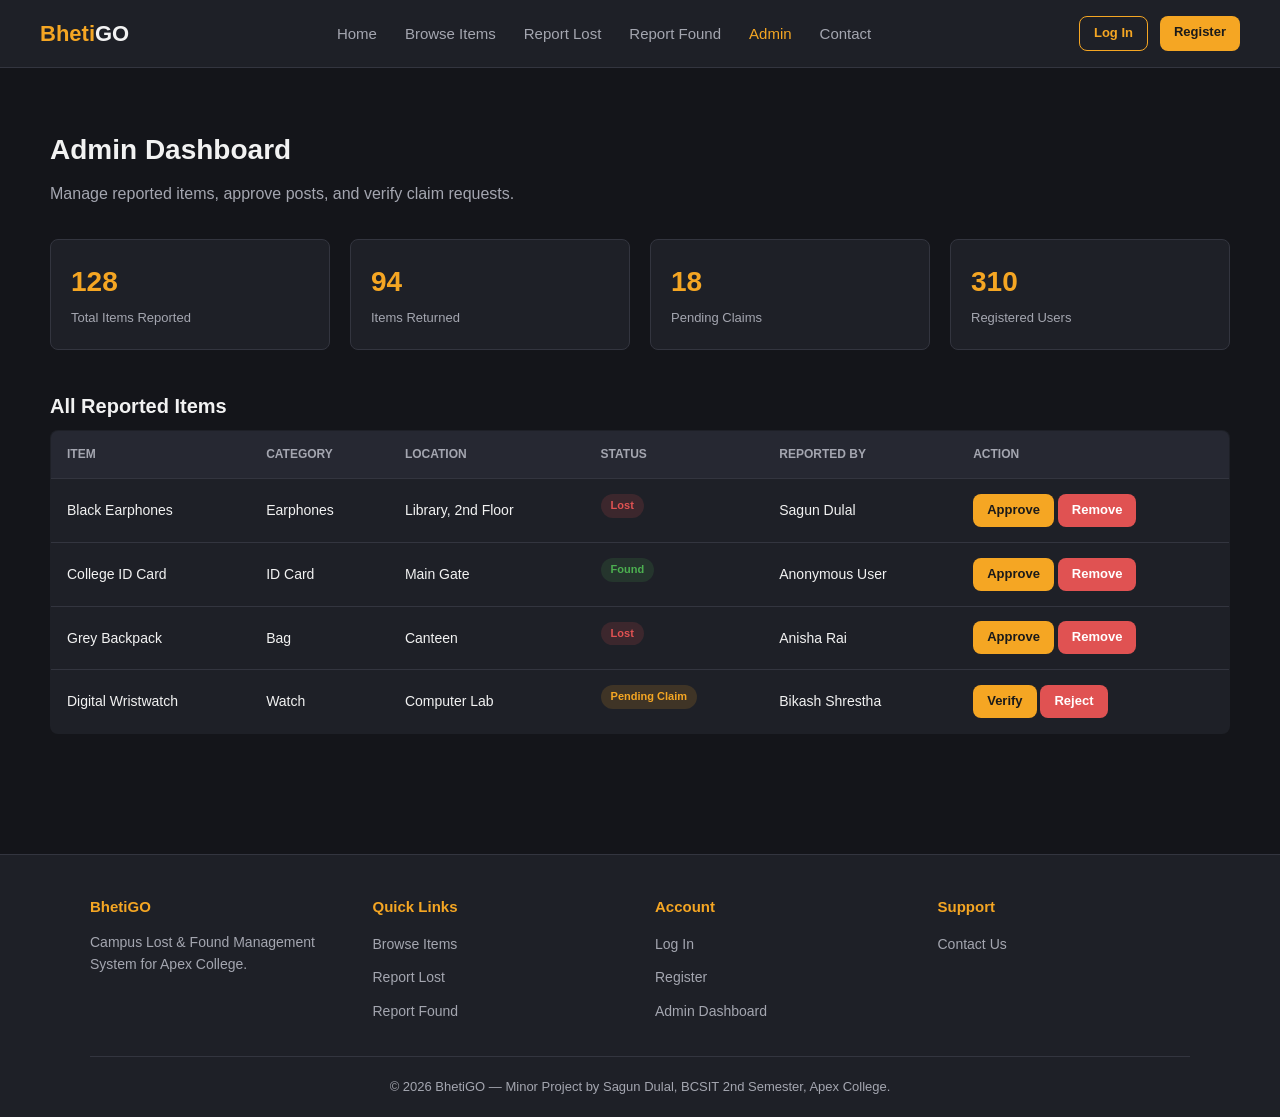
==== admin.html @ 86a91bb5 "Separated project into multiple HTML pages" ====
<!DOCTYPE html>
<html lang="en">
<head>
  <meta charset="UTF-8">
  <title>Admin Dashboard | BhetiGO</title>
  <meta name="viewport" content="width=device-width, initial-scale=1.0">
  <link rel="stylesheet" href="style.css">
  <meta name="author" content="Sagun Dulal">
</head>
<body>

  <nav class="navbar">
    <div class="logo">Bheti<span>GO</span></div>
    <ul class="nav-links">
      <li><a href="index.html" class="nav-link">Home</a></li>
      <li><a href="browse.html" class="nav-link">Browse Items</a></li>
      <li><a href="report-lost.html" class="nav-link">Report Lost</a></li>
      <li><a href="report-found.html" class="nav-link">Report Found</a></li>
      <li><a href="admin.html" class="nav-link active">Admin</a></li>
      <li><a href="contact.html" class="nav-link">Contact</a></li>
    </ul>
    <div class="nav-buttons">
      <a href="login.html" class="btn btn-outline btn-small">Log In</a>
      <a href="login.html" class="btn btn-primary btn-small">Register</a>
    </div>
  </nav>

  <section id="admin" class="page active">
    <div class="section container">
      <h2 class="section-title">Admin Dashboard</h2>
      <p class="section-subtitle">Manage reported items, approve posts, and verify claim requests.</p>

      <div class="summary-row">
        <div class="summary-card">
          <h2>128</h2>
          <p>Total Items Reported</p>
        </div>
        <div class="summary-card">
          <h2>94</h2>
          <p>Items Returned</p>
        </div>
        <div class="summary-card">
          <h2>18</h2>
          <p>Pending Claims</p>
        </div>
        <div class="summary-card">
          <h2>310</h2>
          <p>Registered Users</p>
        </div>
      </div>

      <h2 class="section-title" style="font-size:20px;">All Reported Items</h2>
      <table class="data-table">
        <thead>
          <tr>
            <th>Item</th>
            <th>Category</th>
            <th>Location</th>
            <th>Status</th>
            <th>Reported By</th>
            <th>Action</th>
          </tr>
        </thead>
        <tbody>
          <tr>
            <td>Black Earphones</td>
            <td>Earphones</td>
            <td>Library, 2nd Floor</td>
            <td><span class="tag tag-lost">Lost</span></td>
            <td>Sagun Dulal</td>
            <td>
              <a href="#" class="btn btn-primary btn-small">Approve</a>
              <a href="#" class="btn btn-danger btn-small">Remove</a>
            </td>
          </tr>
          <tr>
            <td>College ID Card</td>
            <td>ID Card</td>
            <td>Main Gate</td>
            <td><span class="tag tag-found">Found</span></td>
            <td>Anonymous User</td>
            <td>
              <a href="#" class="btn btn-primary btn-small">Approve</a>
              <a href="#" class="btn btn-danger btn-small">Remove</a>
            </td>
          </tr>
          <tr>
            <td>Grey Backpack</td>
            <td>Bag</td>
            <td>Canteen</td>
            <td><span class="tag tag-lost">Lost</span></td>
            <td>Anisha Rai</td>
            <td>
              <a href="#" class="btn btn-primary btn-small">Approve</a>
              <a href="#" class="btn btn-danger btn-small">Remove</a>
            </td>
          </tr>
          <tr>
            <td>Digital Wristwatch</td>
            <td>Watch</td>
            <td>Computer Lab</td>
            <td><span class="tag tag-pending">Pending Claim</span></td>
            <td>Bikash Shrestha</td>
            <td>
              <a href="#" class="btn btn-primary btn-small">Verify</a>
              <a href="#" class="btn btn-danger btn-small">Reject</a>
            </td>
          </tr>
        </tbody>
      </table>
    </div>
  </section>

  <footer class="footer">
    <div class="container">
      <div class="footer-grid">
        <div>
          <h4>BhetiGO</h4>
          <p style="color:#a4a6b0; font-size:14px;">Campus Lost &amp; Found Management System for Apex College.</p>
        </div>
        <div>
          <h4>Quick Links</h4>
          <ul>
            <li><a href="browse.html">Browse Items</a></li>
            <li><a href="report-lost.html">Report Lost</a></li>
            <li><a href="report-found.html">Report Found</a></li>
          </ul>
        </div>
        <div>
          <h4>Account</h4>
          <ul>
            <li><a href="login.html">Log In</a></li>
            <li><a href="login.html">Register</a></li>
            <li><a href="admin.html">Admin Dashboard</a></li>
          </ul>
        </div>
        <div>
          <h4>Support</h4>
          <ul>
            <li><a href="contact.html">Contact Us</a></li>
          </ul>
        </div>
      </div>
      <div class="footer-bottom">
        &copy; 2026 BhetiGO — Minor Project by Sagun Dulal, BCSIT 2nd Semester, Apex College.
      </div>
    </div>
  </footer>

<script src="script.js"></script>
</body>
</html>
---- style.css ----
/* =======================================================
   BhetiGO - Campus Lost & Found Management System
   Shared Stylesheet
   ======================================================= */

/* ---------- Reset ---------- */
* {
  margin: 0;
  padding: 0;
  box-sizing: border-box;
}

/* ---------- Theme Variables ---------- */
:root {
  --bg-main: #14151a;
  --bg-card: #1e2027;
  --bg-card-hover: #262832;
  --border-color: #33353f;
  --text-main: #f2f2f2;
  --text-muted: #a4a6b0;
  --amber: #f5a623;
  --amber-dark: #c9840f;
  --green: #4caf50;
  --red: #e05252;
  --radius: 8px;
}

body {
  font-family: 'Segoe UI', Arial, sans-serif;
  background-color: var(--bg-main);
  color: var(--text-main);
  line-height: 1.6;
}

a {
  text-decoration: none;
  color: inherit;
}

ul {
  list-style: none;
}

img {
  max-width: 100%;
  display: block;
}

/* ---------- Navbar ---------- */
.navbar {
  display: flex;
  justify-content: space-between;
  align-items: center;
  padding: 16px 40px;
  background-color: var(--bg-card);
  border-bottom: 1px solid var(--border-color);
  position: sticky;
  top: 0;
  z-index: 100;
}

.navbar .logo {
  font-size: 22px;
  font-weight: bold;
  color: var(--amber);
}

.navbar .logo span {
  color: var(--text-main);
}

.nav-links {
  display: flex;
  gap: 28px;
}

.nav-links li a {
  color: var(--text-muted);
  font-size: 15px;
  transition: color 0.2s;
}

.nav-links li a:hover,
.nav-links li a.active {
  color: var(--amber);
}

.nav-buttons {
  display: flex;
  gap: 12px;
}

/* ---------- Buttons ---------- */
.btn {
  display: inline-block;
  padding: 10px 20px;
  border-radius: var(--radius);
  border: none;
  font-size: 14px;
  cursor: pointer;
  font-weight: 600;
  transition: background-color 0.2s, transform 0.1s;
}

.btn:active {
  transform: scale(0.97);
}

.btn-primary {
  background-color: var(--amber);
  color: #1a1a1a;
}

.btn-primary:hover {
  background-color: var(--amber-dark);
}

.btn-outline {
  background-color: transparent;
  border: 1px solid var(--amber);
  color: var(--amber);
}

.btn-outline:hover {
  background-color: var(--amber);
  color: #1a1a1a;
}

.btn-small {
  padding: 6px 14px;
  font-size: 13px;
}

.btn-danger {
  background-color: var(--red);
  color: #fff;
}

.btn-danger:hover {
  background-color: #b83b3b;
}

/* ---------- Layout Helpers ---------- */
.container {
  max-width: 1180px;
  margin: 0 auto;
  padding: 0 40px;
}

.section {
  padding: 60px 0;
}

.section-title {
  font-size: 28px;
  margin-bottom: 8px;
}

.section-subtitle {
  color: var(--text-muted);
  margin-bottom: 32px;
}

/* ---------- Hero ---------- */
.hero {
  position: relative;
  text-align: center;
  padding: 80px 20px 60px;
  background: linear-gradient(180deg, var(--bg-card) 0%, var(--bg-main) 100%);
  border-bottom: 1px solid var(--border-color);
}
.hero-corner-logo {
  position: absolute;
  top: 20px;
  right: 20px;
}

.hero-corner-logo img {
  width: 320px;
  height: auto;
  border-radius: 10px;
  box-shadow: 0 4px 15px rgba(0,0,0,0.3);
}

.hero h1 {
  font-size: 40px;
  margin-bottom: 16px;
}

.hero h1 span {
  color: var(--amber);
}

.hero p {
  color: var(--text-muted);
  max-width: 560px;
  margin: 0 auto 28px;
}

.hero-buttons {
  display: flex;
  justify-content: center;
  gap: 16px;
}

/* ---------- Stats Row ---------- */
.stats-row {
  display: flex;
  justify-content: center;
  gap: 60px;
  margin-top: 50px;
  flex-wrap: wrap;
}

.stat-box {
  text-align: center;
}

.stat-box h2 {
  color: var(--amber);
  font-size: 30px;
}

.stat-box p {
  color: var(--text-muted);
  font-size: 14px;
}

/* ---------- Card Grid ---------- */
.card-grid {
  display: grid;
  grid-template-columns: repeat(auto-fit, minmax(240px, 1fr));
  gap: 24px;
}

.item-card {
  background-color: var(--bg-card);
  border: 1px solid var(--border-color);
  border-radius: var(--radius);
  overflow: hidden;
  transition: transform 0.15s, background-color 0.15s;
}

.item-card:hover {
  background-color: var(--bg-card-hover);
  transform: translateY(-4px);
}

.item-thumb {
  height: 130px;
  display: flex;
  align-items: center;
  justify-content: center;
  font-size: 48px;
  background-color: #262832;
  border-bottom: 1px solid var(--border-color);
}

.item-body {
  padding: 16px;
}

.item-body h3 {
  font-size: 16px;
  margin-bottom: 6px;
}

.item-body p {
  font-size: 13px;
  color: var(--text-muted);
  margin-bottom: 10px;
}

.tag {
  display: inline-block;
  font-size: 11px;
  padding: 3px 10px;
  border-radius: 20px;
  font-weight: 600;
  margin-bottom: 10px;
}

.tag-lost {
  background-color: rgba(224, 82, 82, 0.15);
  color: var(--red);
}

.tag-found {
  background-color: rgba(76, 175, 80, 0.15);
  color: var(--green);
}

.tag-pending {
  background-color: rgba(245, 166, 35, 0.15);
  color: var(--amber);
}

.item-footer {
  display: flex;
  justify-content: space-between;
  align-items: center;
}

/* ---------- Forms ---------- */
.form-wrapper {
  max-width: 520px;
  margin: 0 auto;
  background-color: var(--bg-card);
  border: 1px solid var(--border-color);
  border-radius: var(--radius);
  padding: 32px;
}

.form-group {
  margin-bottom: 18px;
}

.form-group label {
  display: block;
  font-size: 14px;
  margin-bottom: 6px;
  color: var(--text-muted);
}

.form-group input,
.form-group select,
.form-group textarea {
  width: 100%;
  padding: 10px 12px;
  border-radius: var(--radius);
  border: 1px solid var(--border-color);
  background-color: var(--bg-main);
  color: var(--text-main);
  font-size: 14px;
}

.form-group input:focus,
.form-group select:focus,
.form-group textarea:focus {
  outline: none;
  border-color: var(--amber);
}

.form-row {
  display: flex;
  gap: 16px;
}

.form-row .form-group {
  flex: 1;
}

.form-note {
  font-size: 13px;
  color: var(--text-muted);
  margin-top: 14px;
  text-align: center;
}

.form-note a {
  color: var(--amber);
}

/* ---------- Tabs (Login/Register) ---------- */
.tab-buttons {
  display: flex;
  margin-bottom: 24px;
  border-bottom: 1px solid var(--border-color);
}

.tab-buttons button {
  flex: 1;
  padding: 12px;
  background: none;
  border: none;
  color: var(--text-muted);
  font-size: 15px;
  cursor: pointer;
  border-bottom: 2px solid transparent;
}

.tab-buttons button.active {
  color: var(--amber);
  border-bottom: 2px solid var(--amber);
}

.tab-content {
  display: none;
}

.tab-content.active {
  display: block;
}

/* ---------- Filter Bar ---------- */
.filter-bar {
  display: flex;
  gap: 14px;
  margin-bottom: 30px;
  flex-wrap: wrap;
}

.filter-bar input,
.filter-bar select {
  padding: 10px 12px;
  border-radius: var(--radius);
  border: 1px solid var(--border-color);
  background-color: var(--bg-card);
  color: var(--text-main);
}

.filter-bar input {
  flex: 1;
  min-width: 200px;
}

/* ---------- Item Details Page ---------- */
.details-wrapper {
  display: grid;
  grid-template-columns: 1fr 1fr;
  gap: 40px;
}

.details-image {
  height: 320px;
  background-color: var(--bg-card);
  border: 1px solid var(--border-color);
  border-radius: var(--radius);
  display: flex;
  align-items: center;
  justify-content: center;
  font-size: 90px;
}

.details-info h1 {
  font-size: 26px;
  margin-bottom: 10px;
}

.details-list {
  margin: 20px 0;
}

.details-list li {
  display: flex;
  justify-content: space-between;
  padding: 10px 0;
  border-bottom: 1px solid var(--border-color);
  font-size: 14px;
}

.details-list li span:first-child {
  color: var(--text-muted);
}

/* ---------- Table (Admin Dashboard) ---------- */
.data-table {
  width: 100%;
  border-collapse: collapse;
  background-color: var(--bg-card);
  border: 1px solid var(--border-color);
  border-radius: var(--radius);
  overflow: hidden;
}

.data-table th,
.data-table td {
  padding: 14px 16px;
  text-align: left;
  font-size: 14px;
  border-bottom: 1px solid var(--border-color);
}

.data-table th {
  background-color: #262832;
  color: var(--text-muted);
  text-transform: uppercase;
  font-size: 12px;
}

.data-table tr:last-child td {
  border-bottom: none;
}

/* ---------- Dashboard Summary Cards ---------- */
.summary-row {
  display: grid;
  grid-template-columns: repeat(auto-fit, minmax(200px, 1fr));
  gap: 20px;
  margin-bottom: 40px;
}

.summary-card {
  background-color: var(--bg-card);
  border: 1px solid var(--border-color);
  border-radius: var(--radius);
  padding: 20px;
}

.summary-card h2 {
  color: var(--amber);
  font-size: 28px;
}

.summary-card p {
  color: var(--text-muted);
  font-size: 13px;
  margin-top: 4px;
}

/* ---------- Footer ---------- */
.footer {
  background-color: var(--bg-card);
  border-top: 1px solid var(--border-color);
  padding: 40px 0 20px;
  margin-top: 60px;
}

.footer-grid {
  display: grid;
  grid-template-columns: repeat(auto-fit, minmax(180px, 1fr));
  gap: 30px;
  margin-bottom: 24px;
}

.footer-grid h4 {
  margin-bottom: 12px;
  color: var(--amber);
  font-size: 15px;
}

.footer-grid li {
  margin-bottom: 8px;
}

.footer-grid li a {
  color: var(--text-muted);
  font-size: 14px;
}

.footer-grid li a:hover {
  color: var(--amber);
}

.footer-bottom {
  text-align: center;
  color: var(--text-muted);
  font-size: 13px;
  padding-top: 20px;
  border-top: 1px solid var(--border-color);
}

/* ---------- Page Switching ---------- */
/* Every top-level page is hidden by default. showPage() in the JS
   adds/removes the "active" class to reveal only one at a time. */
.page {
  display: none;
}

.page.active {
  display: block;
}

/* ---------- Responsive ---------- */
@media (max-width: 768px) {
  .navbar {
    flex-direction: column;
    gap: 14px;
    padding: 16px 20px;
  }

  .container {
    padding: 0 20px;
  }

  .details-wrapper {
    grid-template-columns: 1fr;
  }

  .form-row {
    flex-direction: column;
    gap: 0;
  }

  .hero-corner-logo {
    position: static;
    margin-bottom: 20px;
    text-align: center;
  }

  .hero-corner-logo img {
    width: 100%;
    max-width: 300px;
    margin: auto;
  }
}
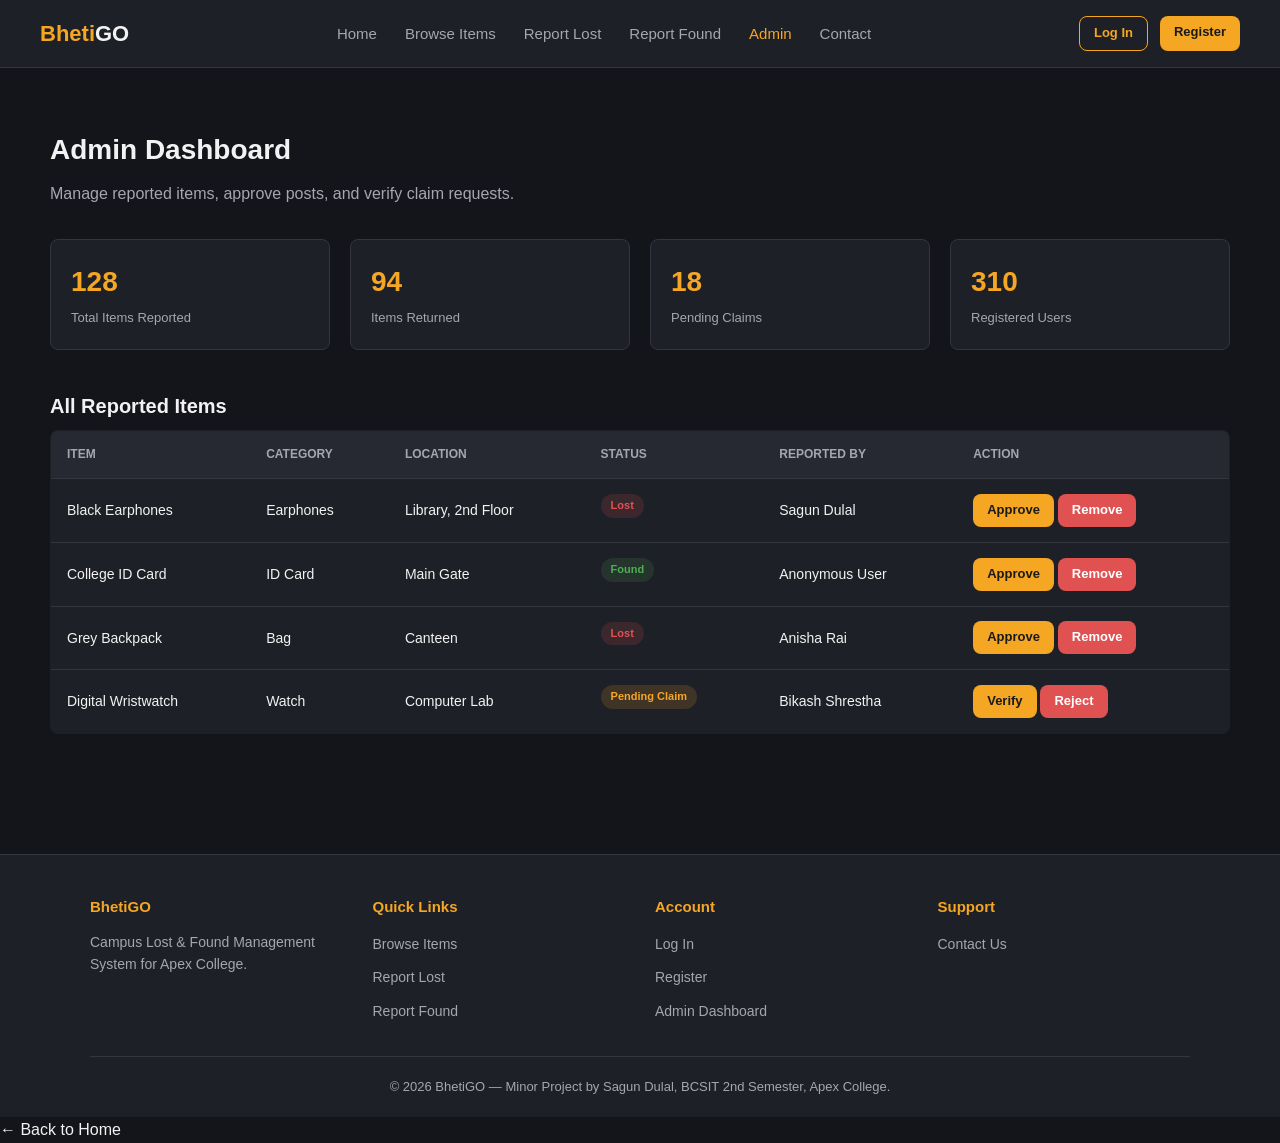
==== commit cea18d35: "Added back to home navigation button" ====
--- a/admin.html
+++ b/admin.html
@@ -147,6 +147,10 @@
     </div>
   </footer>
 
+<div class="back-home">
+    <a href="index.html" class="home-btn">← Back to Home</a>
+</div>
+
 <script src="script.js"></script>
 </body>
 </html>
--- a/style.css
+++ b/style.css
@@ -593,4 +593,22 @@
     max-width: 300px;
     margin: auto;
   }
-}
+  
+  .show-password {
+    display: flex;
+    align-items: center;
+    gap: 8px;
+    margin-top: 10px;
+    margin-bottom: 15px;
+    font-size: 14px;
+}
+
+.show-password input {
+    cursor: pointer;
+}
+
+.show-password label {
+    cursor: pointer;
+    user-select: none;
+}
+}
